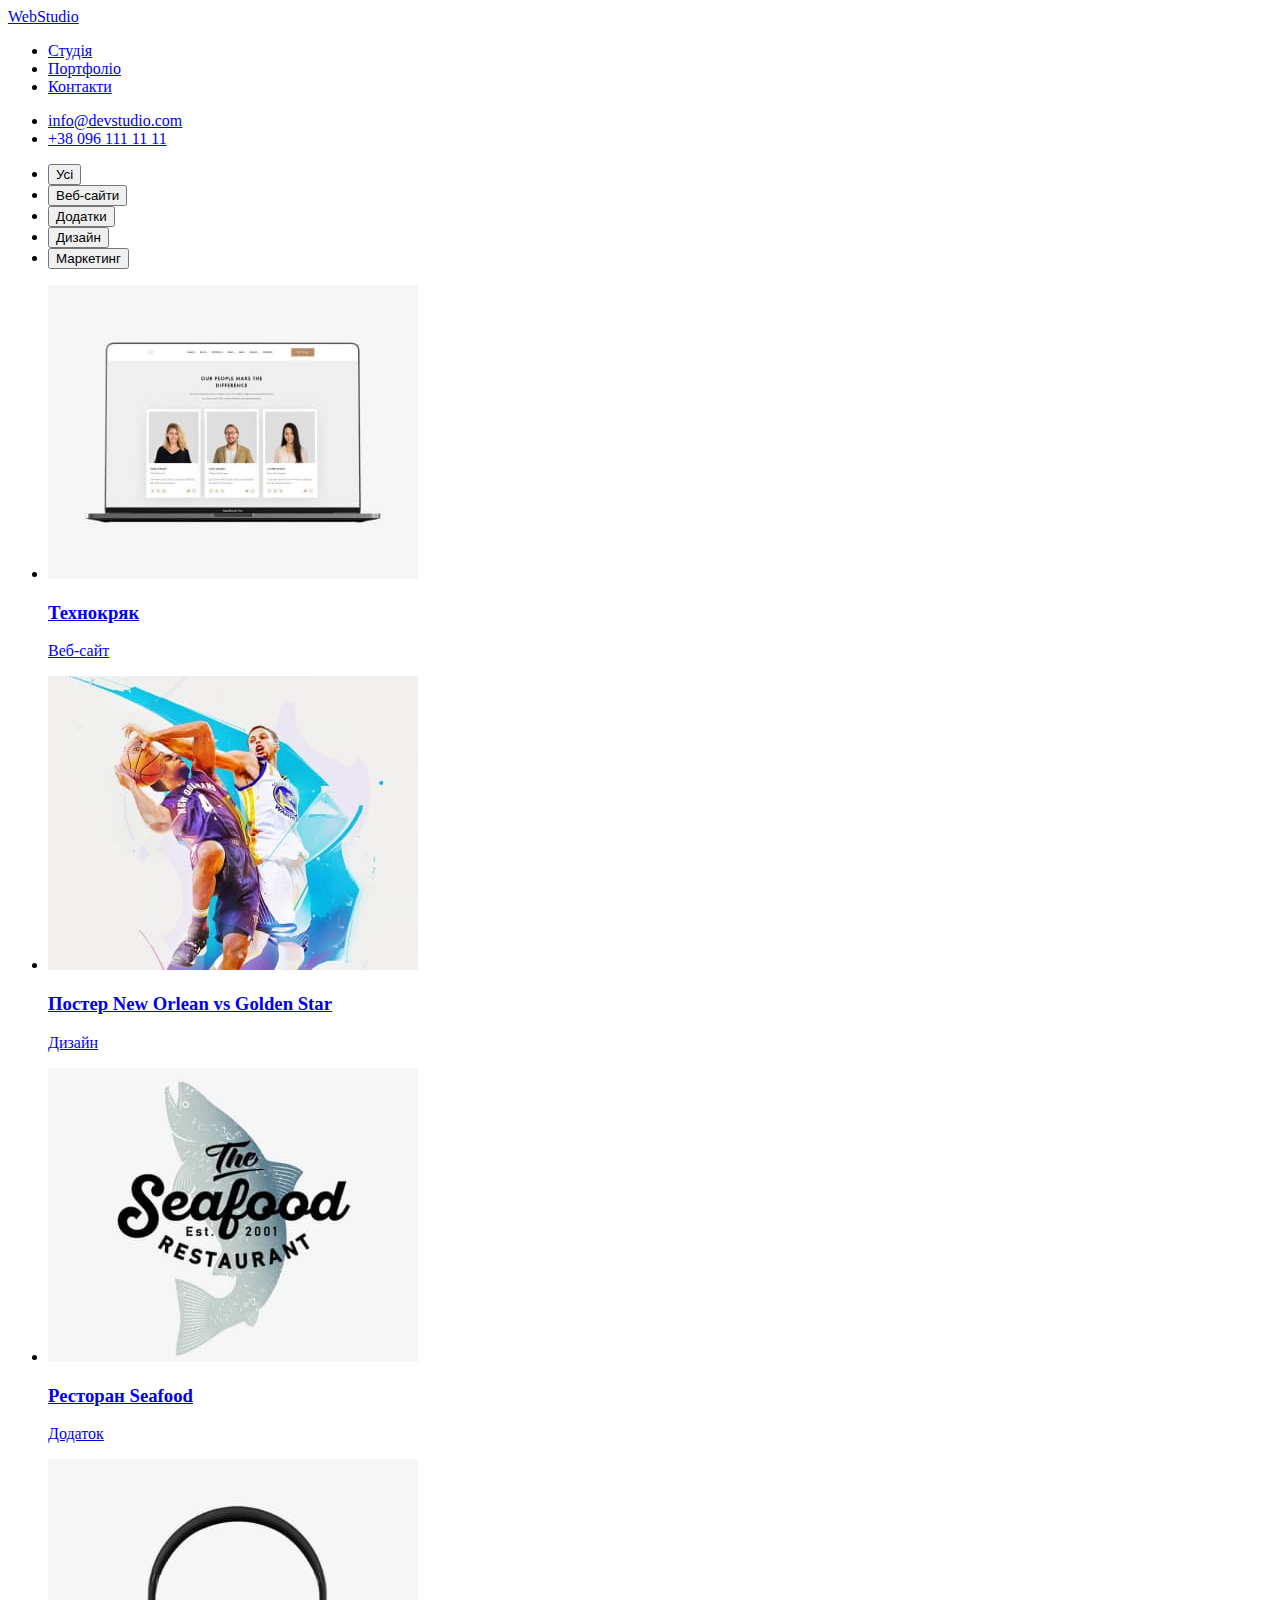
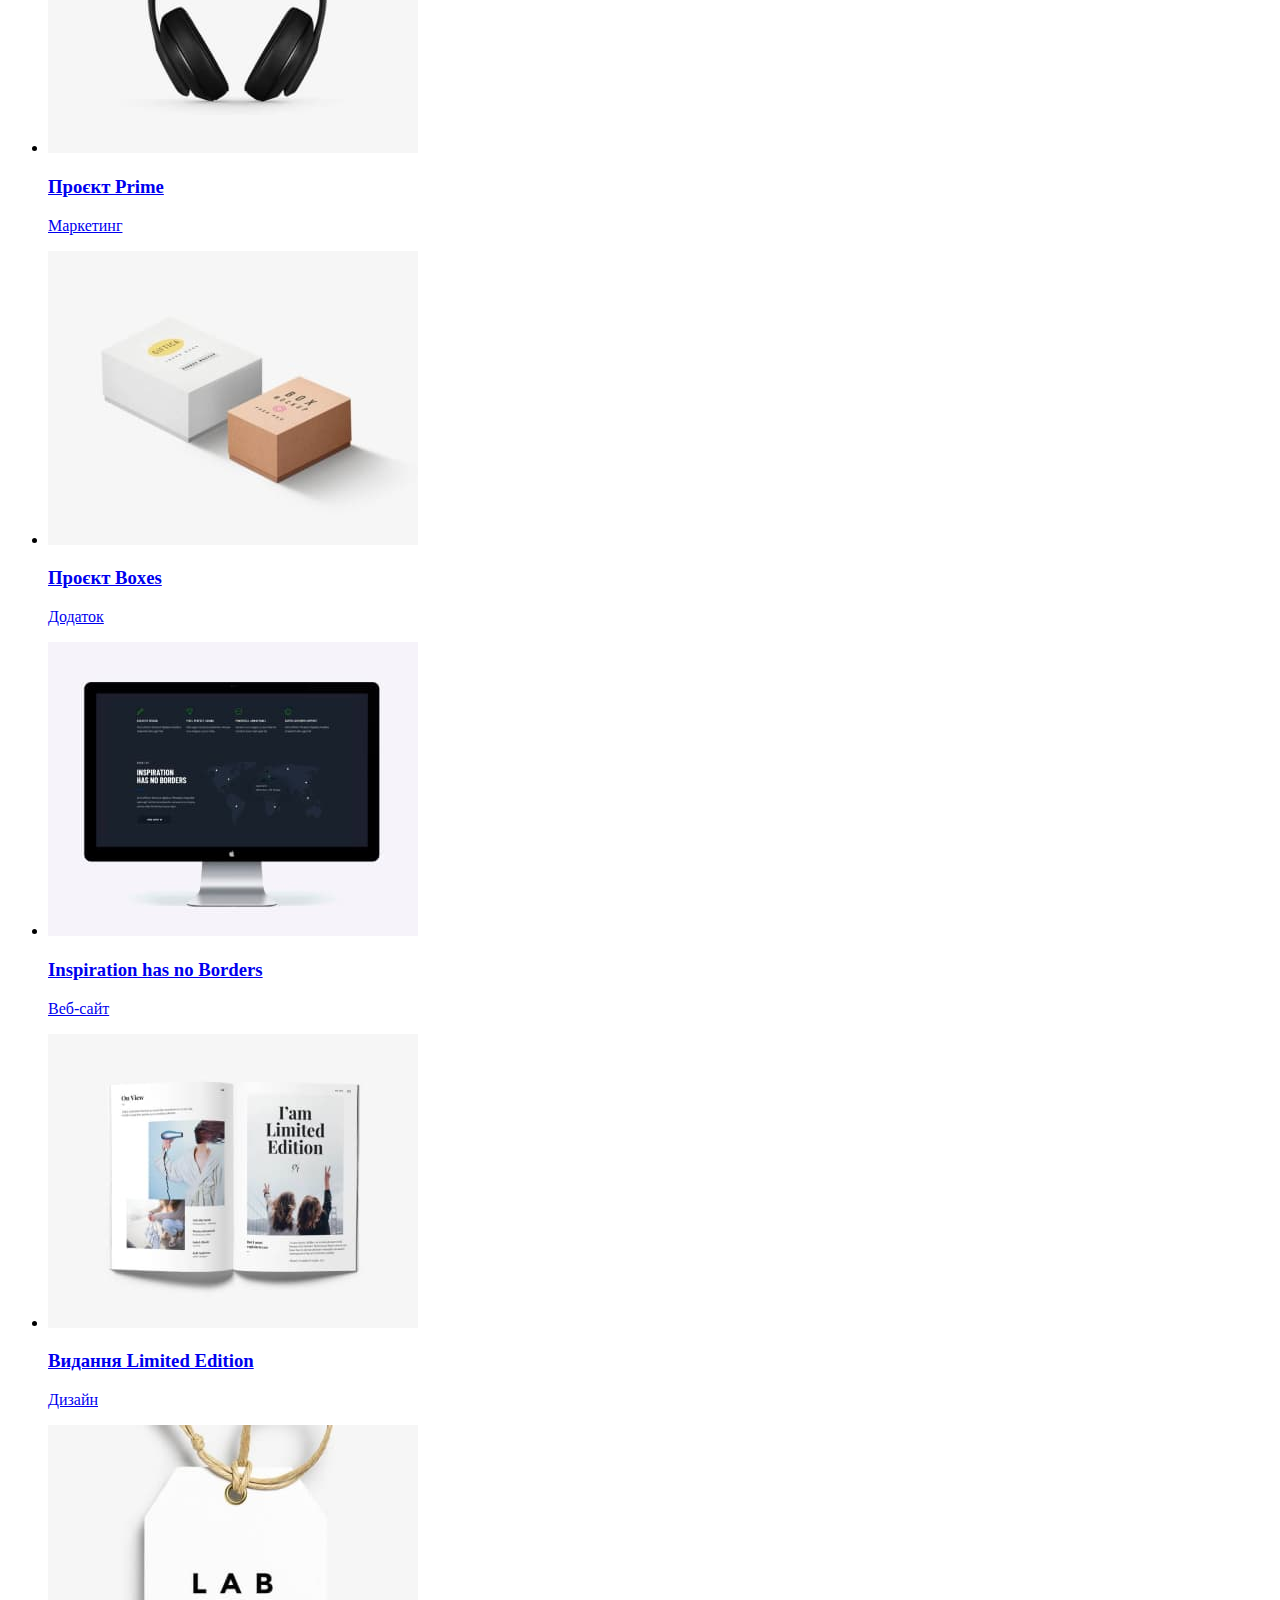
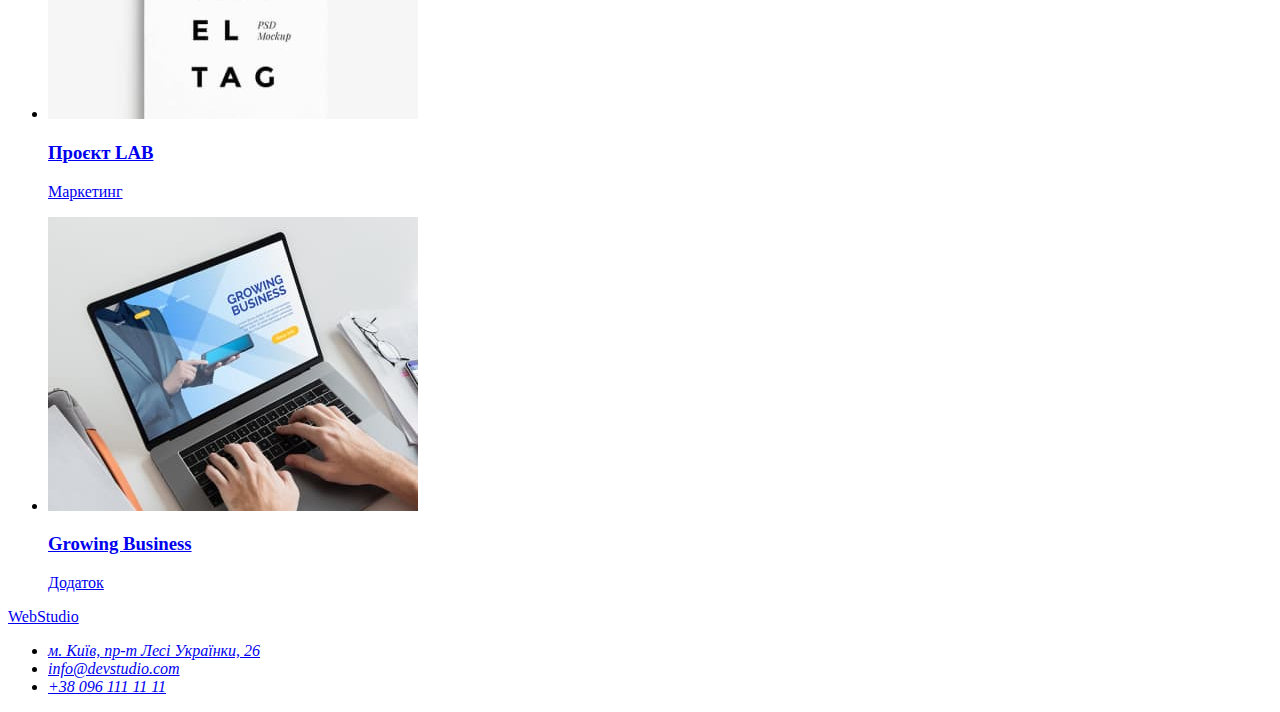
==== portfolio.html @ cb7245cb "створює портфолио" ====
<!DOCTYPE html>
<html lang="en">
  <head>
    <meta charset="UTF-8" />
    <meta http-equiv="X-UA-Compatible" content="IE=edge" />
    <meta name="viewport" content="width=device-width, initial-scale=1.0" />
    <title>Portfolio</title>
  </head>
  <body>
    <header>
      <a href="#" lang="en"> WebStudio </a>
      <nav>
        <ul>
          <li><a href="#">Студія</a></li>
          <li><a href="#">Портфоліо</a></li>
          <li><a href="#">Контакти</a></li>
        </ul>
      </nav>

      <ul>
        <li><a href="mailto:info@devstudio.com">info@devstudio.com</a></li>
        <li><a href="tel:+380961111111">+38 096 111 11 11</a></li>
      </ul>
    </header>
    <main>
      <h1 hidden>Портфоліо</h1>
      <section>
        <h2 hidden>Фільтри</h2>
        <ul>
          <li><button type="button">Усі</button></li>
          <li><button type="button">Веб-сайти</button></li>
          <li><button type="button">Додатки</button></li>
          <li><button type="button">Дизайн</button></li>
          <li><button type="button">Маркетинг</button></li>
        </ul>
      </section>
      <section>
        <h2 hidden>Проекти</h2>
        <ul>
          <li>
            <a href="#9">
              <img src="./images/img9.jpg" alt="Троє людей" width="370" height="294" />
              <h3>Технокряк</h3>
              <p>Веб-сайт</p>
            </a>
          </li>
          <li>
            <a href="#8">
              <img src="./images/img10.jpg" alt="Два баскетболісти з м'ячем" width="370" height="294" />
              <h3>Постер New Orlean vs Golden Star</h3>
              <p>Дизайн</p>
            </a>
          </li>
          <li>
            <a href="#7">
              <img src="./images/img11.jpg" alt="Логотип ресторану" width="370" height="294"/>
              <h3>Ресторан Seafood</h3>
              <p>Додаток</p>
            </a>
          </li>
          <li>
            <a href="#6">
              <img src="./images/img12.jpg" alt="Навушники" width="370" height="294"/>
              <h3>Проєкт Prime</h3>
              <p>Маркетинг</p>
            </a>
          </li>
          <li>
            <a href="#5">
              <img src="./images/img13.jpg" alt="Дві коробки" width="370" height="294"/>
              <h3>Проєкт Boxes</h3>
              <p>Додаток</p>
            </a>
          </li>
          <li>
            <a href="#4">
              <img src="./images/img14.jpg" alt="Монітор" width="370" height="294"/>
              <h3>Inspiration has no Borders</h3>
              <p>Веб-сайт</p>
            </a>
          </li>
          <li>
            <a href="#3">
              <img src="./images/img15.jpg" alt="Книга" width="370" height="294"/>
              <h3>Видання Limited Edition</h3>
              <p>Дизайн</p>
            </a>
          </li>
          <li>
            <a href="#2">
              <img src="./images/img16.jpg" alt="Етикетка" width="370" height="294"/>
              <h3>Проєкт LAB</h3>
              <p>Маркетинг</p>
            </a>
          </li>
          <li>
            <a href="#1">
              <img src="./images/img17.jpg" alt="Ноутбук" width="370" height="294"/>
              <h3>Growing Business</h3>
              <p>Додаток</p>
            </a>
          </li>
        </ul>
      </section>
    </main>

    <footer>
      <a href="./index.html" lang="en"> WebStudio </a>
      <address>
        <ul>
          <li>
            <a
              href="https://www.google.com.ua/maps/place/%D0%B1%D1%83%D0%BB%D1%8C%D0%B2%D0%B0%D1%80+%D0%9B%D0%B5%D1%81%D1%96+%D0%A3%D0%BA%D1%80%D0%B0%D1%97%D0%BD%D0%BA%D0%B8,+26,+%D0%9A%D0%B8%D1%97%D0%B2,+02000/@50.4265807,30.5361971,17z/data=!3m1!4b1!4m5!3m4!1s0x40d4cf0e033ecbe9:0x57a4dffefec77da0!8m2!3d50.4265807!4d30.5383858?hl=uk"
              target="_blank"
              rel="noreferrer noopener"
              >м. Київ, пр-т Лесі Українки, 26</a
            >
          </li>
          <li><a href="mailto:info@devstudio.com">info@devstudio.com</a></li>
          <li><a href="tel:+380961111111">+38 096 111 11 11</a></li>
        </ul>
      </address>
    </footer>
  </body>
</html>
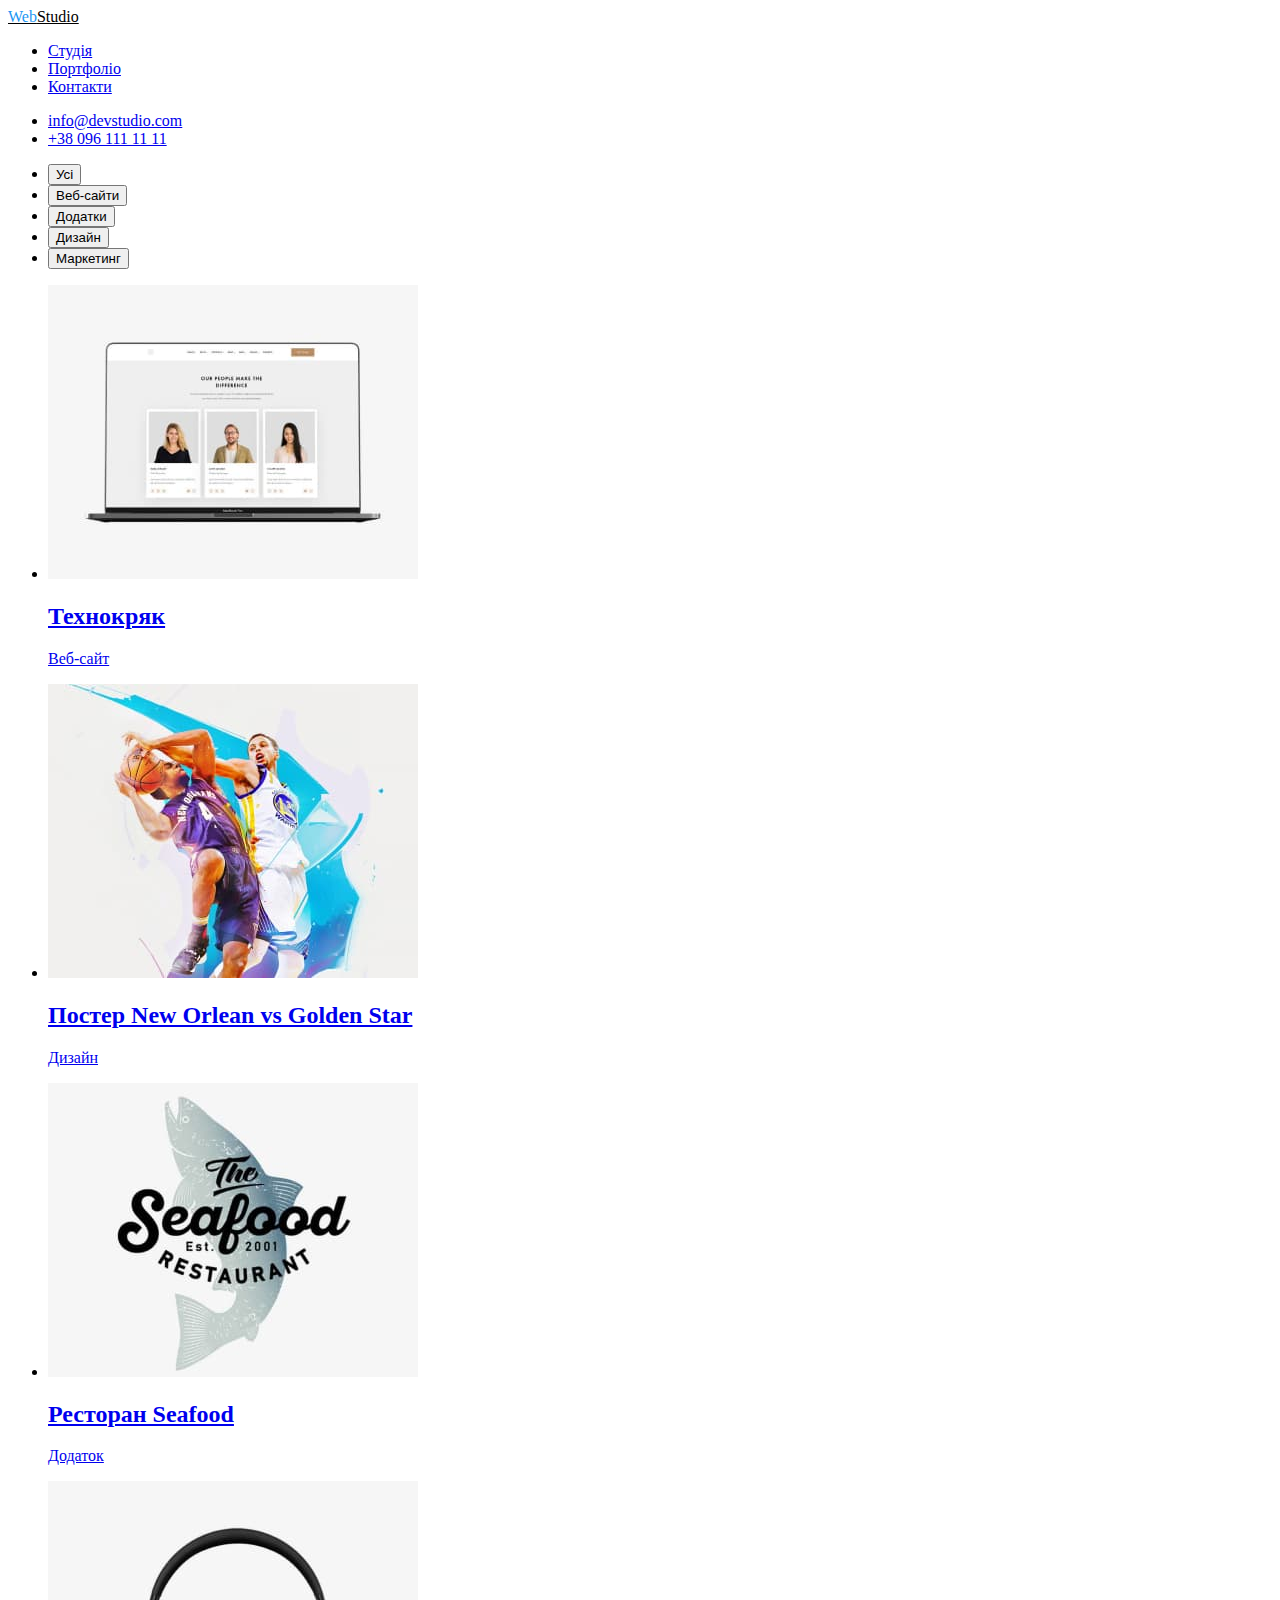
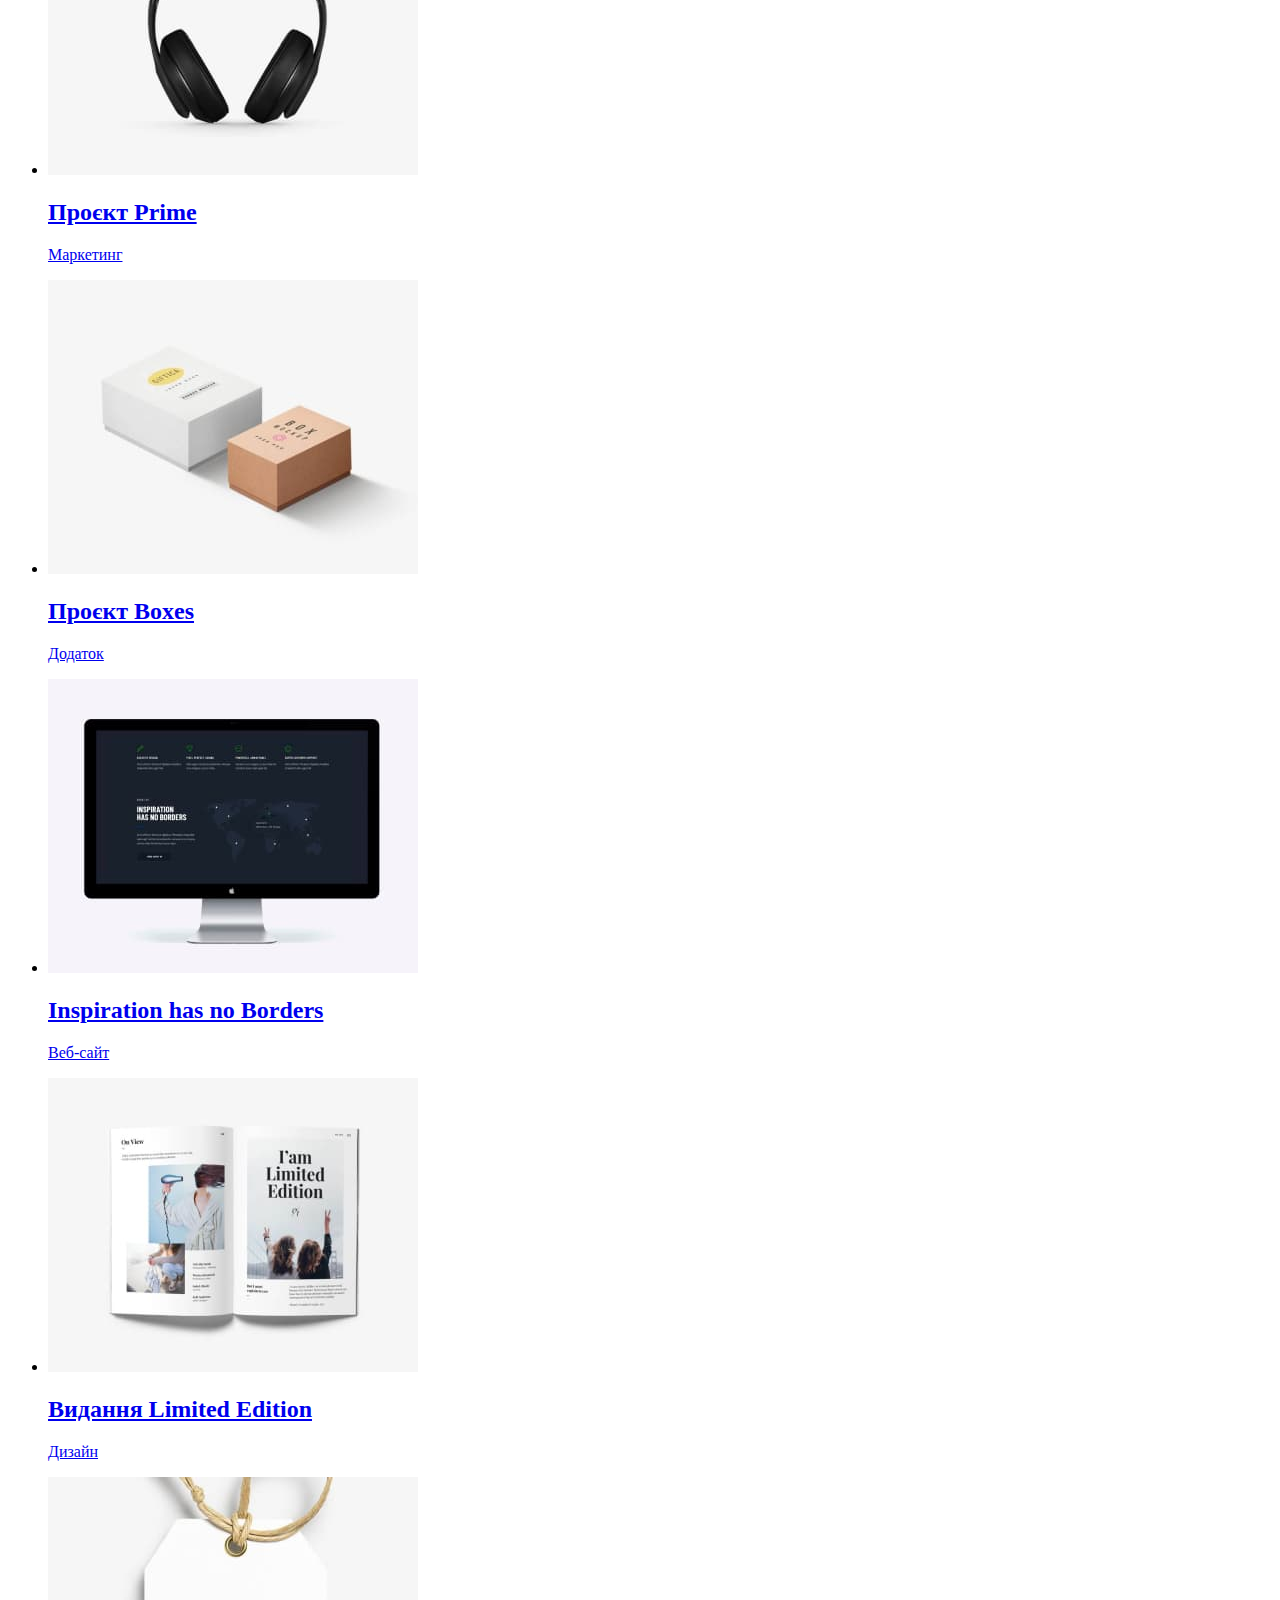
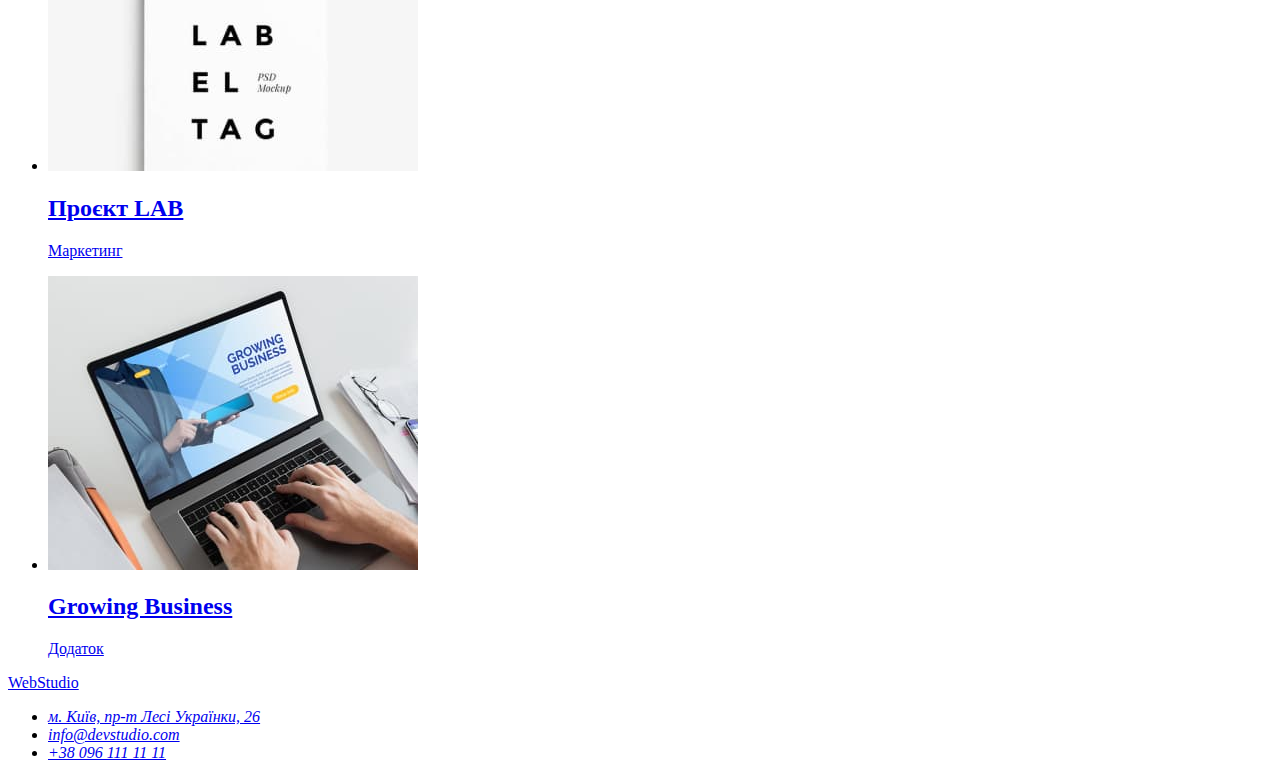
==== commit a0ef7dc9: "створює портфоліо та ссs" ====
--- a/portfolio.html
+++ b/portfolio.html
@@ -5,27 +5,26 @@
     <meta http-equiv="X-UA-Compatible" content="IE=edge" />
     <meta name="viewport" content="width=device-width, initial-scale=1.0" />
     <title>Portfolio</title>
+    <link rel="stylesheet" href="./css/styles.css">
   </head>
   <body>
     <header>
-      <a href="#" lang="en"> WebStudio </a>
+      <a class="logo" href="./index.html" lang="en"> <span class="logo-web">Web</span>Studio </a>
       <nav>
         <ul>
-          <li><a href="#">Студія</a></li>
+          <li><a href="./index.html">Студія</a></li>
           <li><a href="#">Портфоліо</a></li>
           <li><a href="#">Контакти</a></li>
-        </ul>
+        </ul> 
       </nav>
-
       <ul>
         <li><a href="mailto:info@devstudio.com">info@devstudio.com</a></li>
         <li><a href="tel:+380961111111">+38 096 111 11 11</a></li>
       </ul>
     </header>
     <main>
-      <h1 hidden>Портфоліо</h1>
       <section>
-        <h2 hidden>Фільтри</h2>
+        <h1 hidden>Портфоліо</h1>
         <ul>
           <li><button type="button">Усі</button></li>
           <li><button type="button">Веб-сайти</button></li>
@@ -39,64 +38,109 @@
         <ul>
           <li>
             <a href="#9">
-              <img src="./images/img9.jpg" alt="Троє людей" width="370" height="294" />
-              <h3>Технокряк</h3>
+              <img
+                src="./images/img9.jpg"
+                alt="Троє людей"
+                width="370"
+                height="294"
+              />
+              <h2>Технокряк</h2>
               <p>Веб-сайт</p>
             </a>
           </li>
           <li>
             <a href="#8">
-              <img src="./images/img10.jpg" alt="Два баскетболісти з м'ячем" width="370" height="294" />
-              <h3>Постер New Orlean vs Golden Star</h3>
+              <img
+                src="./images/img10.jpg"
+                alt="Два баскетболісти з м'ячем"
+                width="370"
+                height="294"
+              />
+              <h2>Постер New Orlean vs Golden Star</h2>
               <p>Дизайн</p>
             </a>
           </li>
           <li>
             <a href="#7">
-              <img src="./images/img11.jpg" alt="Логотип ресторану" width="370" height="294"/>
-              <h3>Ресторан Seafood</h3>
+              <img
+                src="./images/img11.jpg"
+                alt="Логотип ресторану"
+                width="370"
+                height="294"
+              />
+              <h2>Ресторан Seafood</h2>
               <p>Додаток</p>
             </a>
           </li>
           <li>
             <a href="#6">
-              <img src="./images/img12.jpg" alt="Навушники" width="370" height="294"/>
-              <h3>Проєкт Prime</h3>
+              <img
+                src="./images/img12.jpg"
+                alt="Навушники"
+                width="370"
+                height="294"
+              />
+              <h2>Проєкт Prime</h2>
               <p>Маркетинг</p>
             </a>
           </li>
           <li>
             <a href="#5">
-              <img src="./images/img13.jpg" alt="Дві коробки" width="370" height="294"/>
-              <h3>Проєкт Boxes</h3>
+              <img
+                src="./images/img13.jpg"
+                alt="Дві коробки"
+                width="370"
+                height="294"
+              />
+              <h2>Проєкт Boxes</h2>
               <p>Додаток</p>
             </a>
           </li>
           <li>
             <a href="#4">
-              <img src="./images/img14.jpg" alt="Монітор" width="370" height="294"/>
-              <h3>Inspiration has no Borders</h3>
+              <img
+                src="./images/img14.jpg"
+                alt="Монітор"
+                width="370"
+                height="294"
+              />
+              <h2>Inspiration has no Borders</h2>
               <p>Веб-сайт</p>
             </a>
           </li>
           <li>
             <a href="#3">
-              <img src="./images/img15.jpg" alt="Книга" width="370" height="294"/>
-              <h3>Видання Limited Edition</h3>
+              <img
+                src="./images/img15.jpg"
+                alt="Книга"
+                width="370"
+                height="294"
+              />
+              <h2>Видання Limited Edition</h2>
               <p>Дизайн</p>
             </a>
           </li>
           <li>
             <a href="#2">
-              <img src="./images/img16.jpg" alt="Етикетка" width="370" height="294"/>
-              <h3>Проєкт LAB</h3>
+              <img
+                src="./images/img16.jpg"
+                alt="Етикетка"
+                width="370"
+                height="294"
+              />
+              <h2>Проєкт LAB</h2>
               <p>Маркетинг</p>
             </a>
           </li>
           <li>
             <a href="#1">
-              <img src="./images/img17.jpg" alt="Ноутбук" width="370" height="294"/>
-              <h3>Growing Business</h3>
+              <img
+                src="./images/img17.jpg"
+                alt="Ноутбук"
+                width="370"
+                height="294"
+              />
+              <h2>Growing Business</h2>
               <p>Додаток</p>
             </a>
           </li>
--- a/css/styles.css
+++ b/css/styles.css
@@ -0,0 +1,45 @@
+:root{
+--primary-text-color: #757575;
+--title-text-color: #212121;
+--accent-color: #2196F3;
+--primary-white-color: #ffffff;
+
+}
+.logo {
+    color: #000000;
+}
+.logo-web {
+    color: var(--accent-color);
+}
+.body {
+color: var(--primary-text-color);
+font-family: roboto;
+}
+.hero {
+    background-color: #2F303A;
+    color: var(--primary-white-color);
+}
+
+.title {
+    color: var(--title-text-color);
+}
+
+.button {
+    background-color: var(--accent-color);
+    color: var(--primary-white-color);
+
+}
+
+
+
+
+
+
+
+
+
+
+
+
+
+
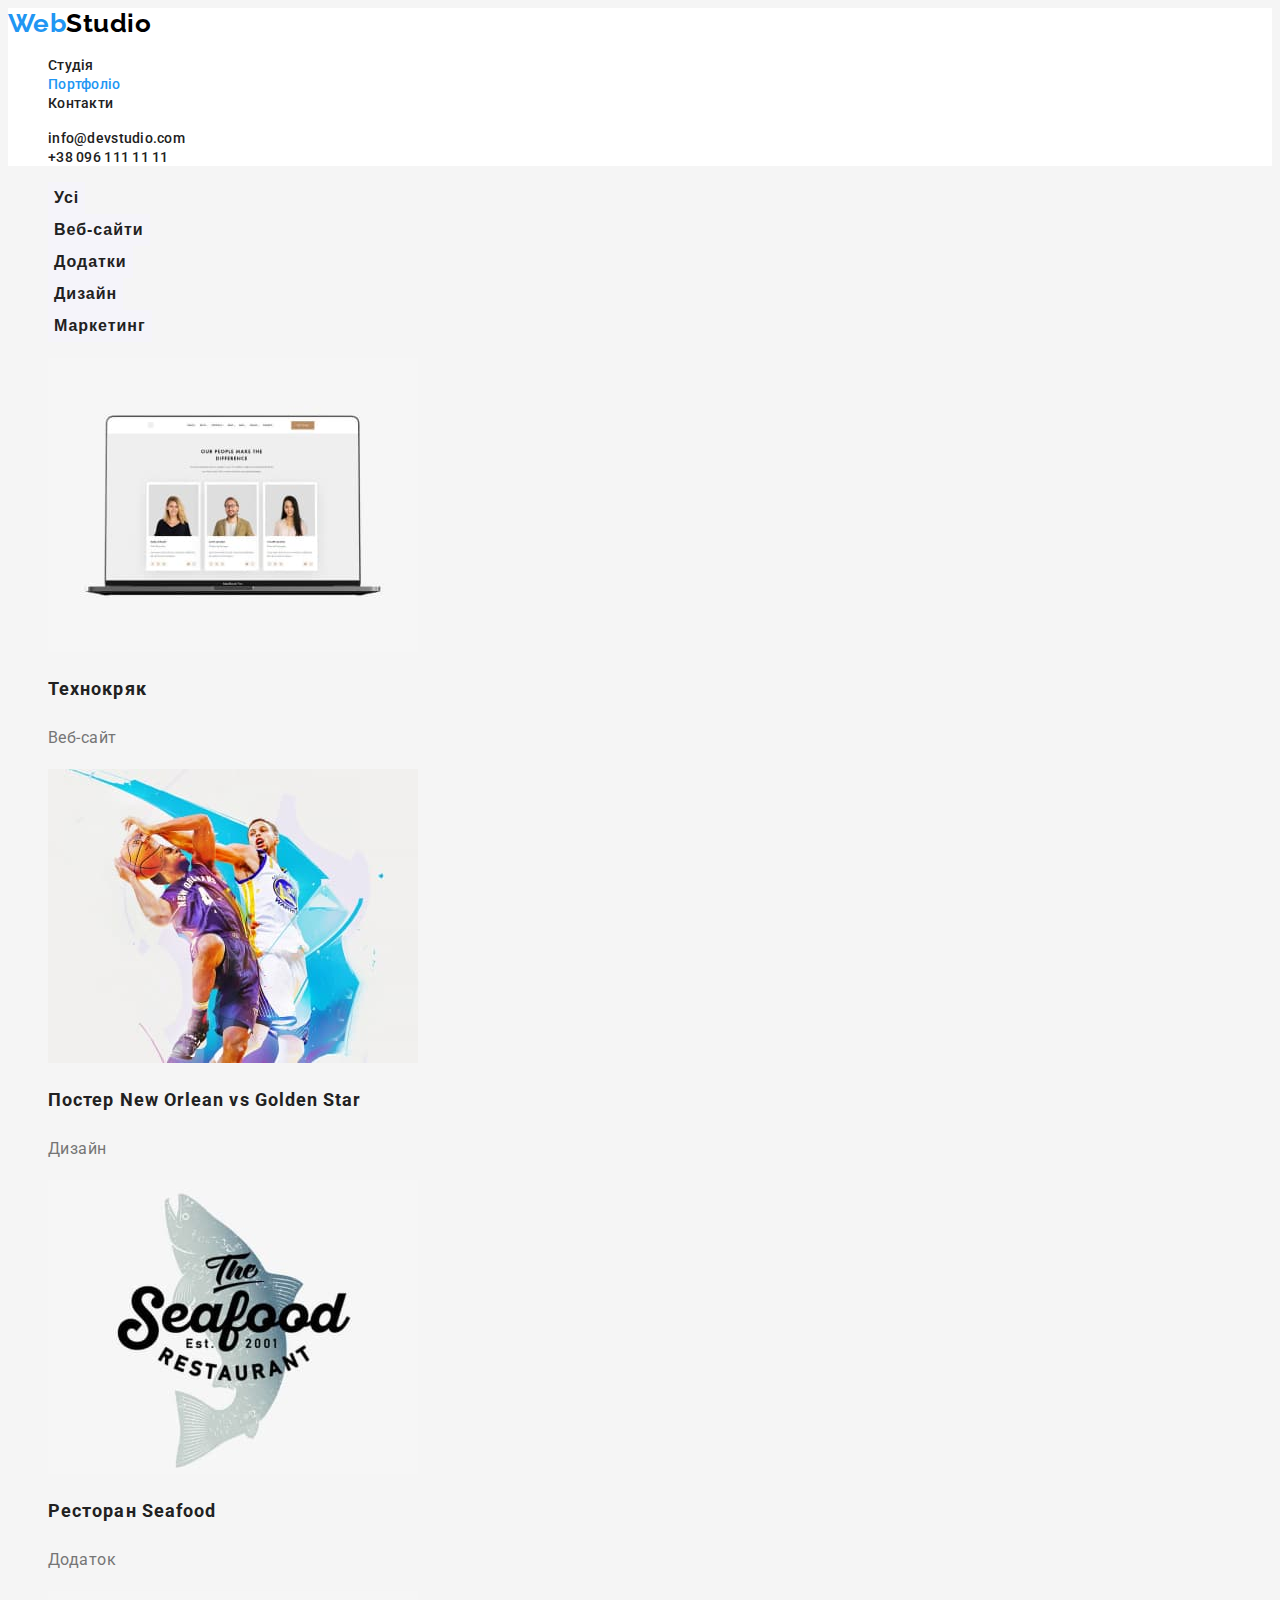
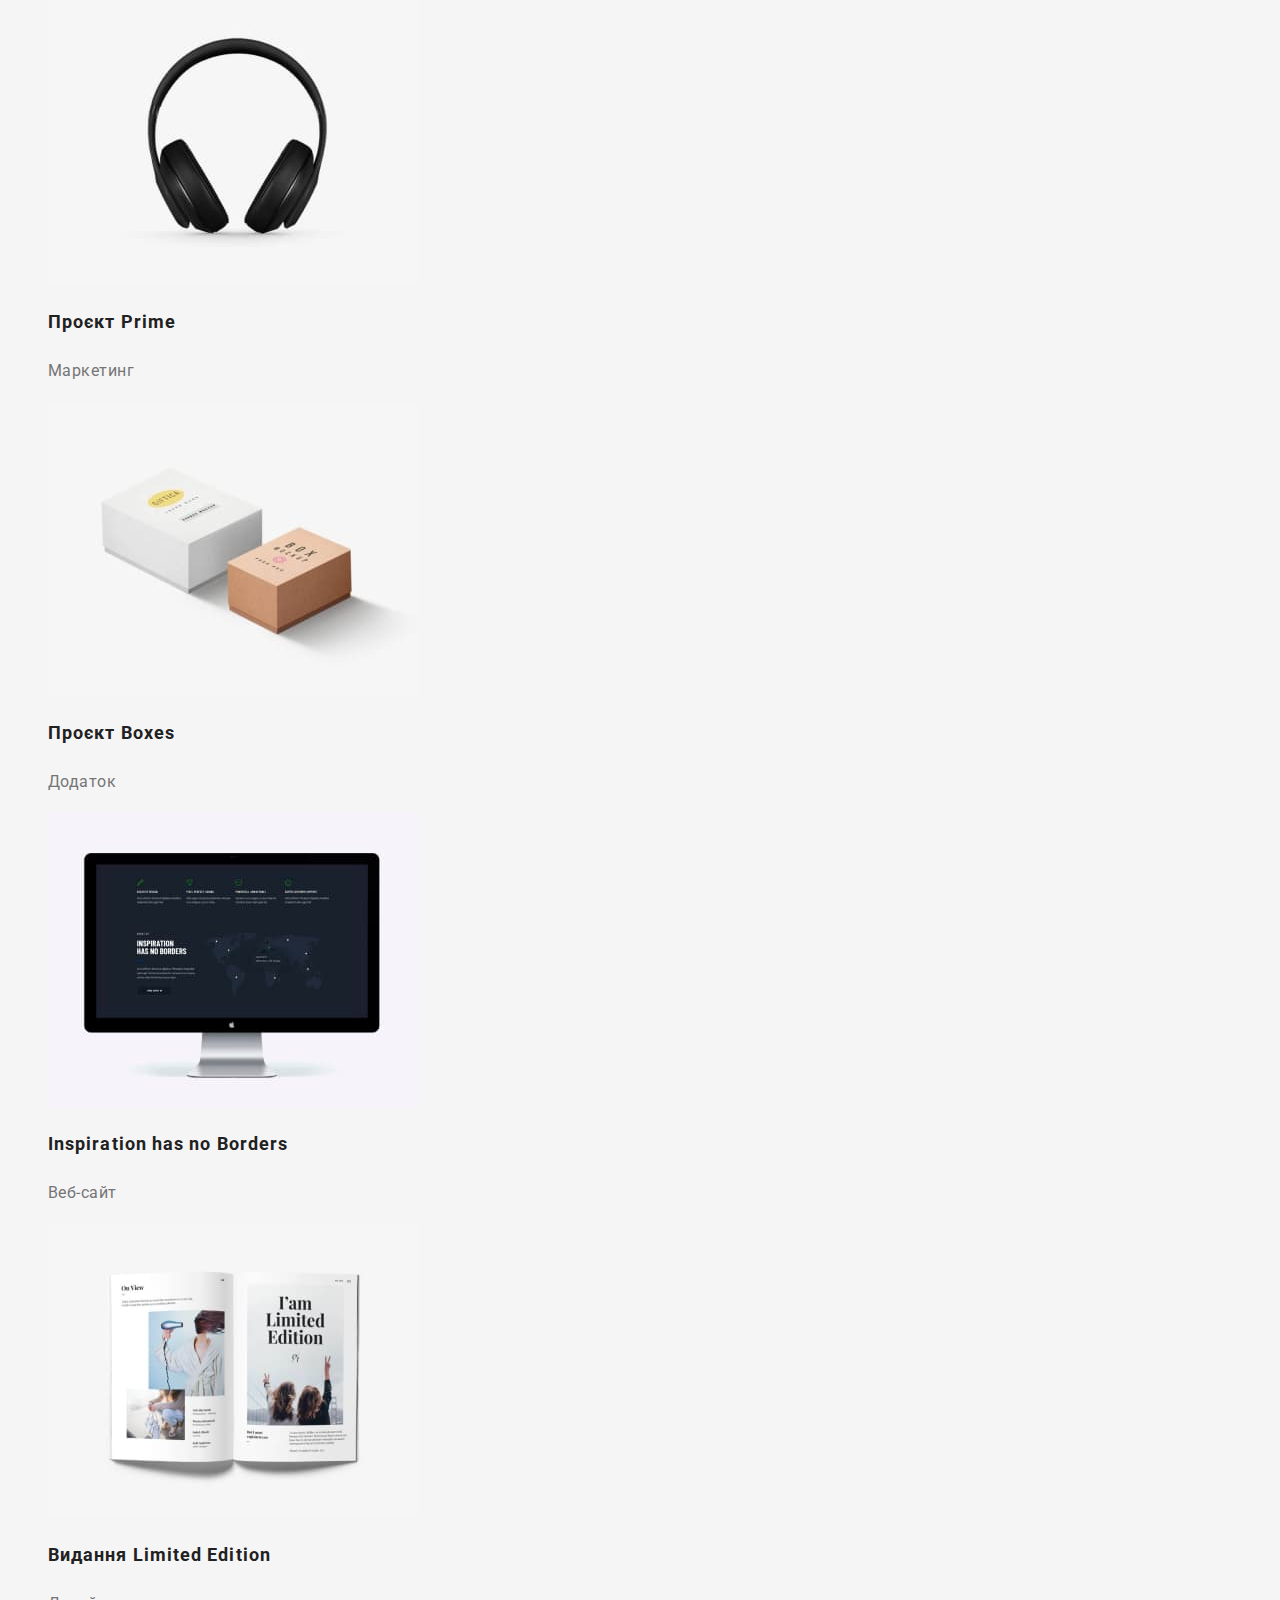
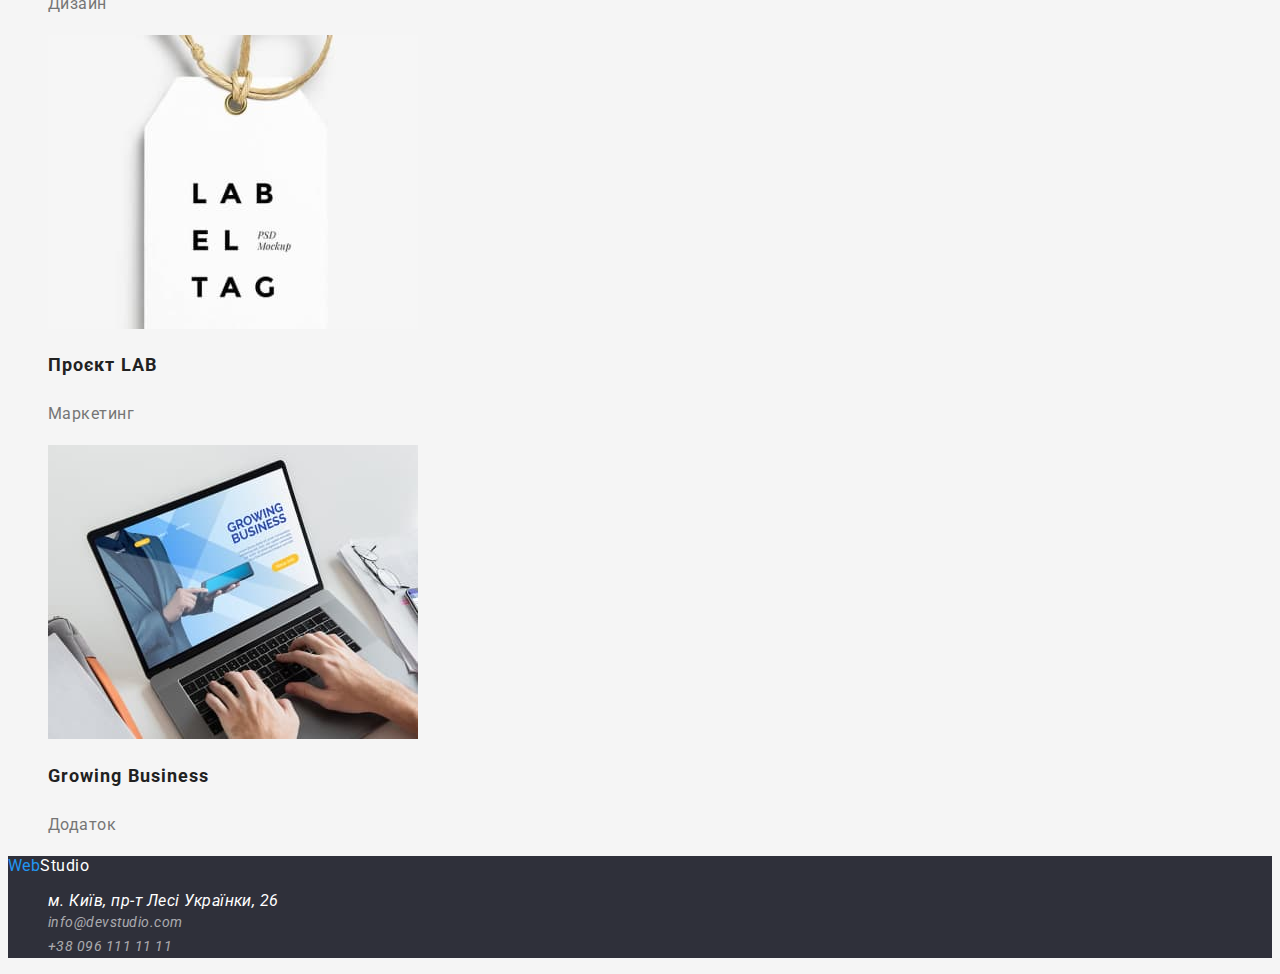
==== commit 77cb36b3: "додає стилі в портфоліо" ====
--- a/portfolio.html
+++ b/portfolio.html
@@ -1,167 +1,181 @@
 <!DOCTYPE html>
-<html lang="en">
+<html lang="uk">
   <head>
     <meta charset="UTF-8" />
     <meta http-equiv="X-UA-Compatible" content="IE=edge" />
     <meta name="viewport" content="width=device-width, initial-scale=1.0" />
     <title>Portfolio</title>
-    <link rel="stylesheet" href="./css/styles.css">
+    <link rel="stylesheet" href="./css/styles.css" />
+    <link
+      rel="stylesheet"
+      href="https://fonts.googleapis.com/css2?family=Raleway:wght@700&family=Roboto:wght@400;500;700;900&display=swap"
+    />
   </head>
   <body>
-    <header>
+    <header class="header">
       <a class="logo" href="./index.html" lang="en"> <span class="logo-web">Web</span>Studio </a>
       <nav>
-        <ul>
-          <li><a href="./index.html">Студія</a></li>
-          <li><a href="#">Портфоліо</a></li>
-          <li><a href="#">Контакти</a></li>
-        </ul> 
+        <ul class="header-links">
+          <li><a class="link" href="./index.html">Студія</a></li>
+          <li><a class="link current" href="#">Портфоліо</a></li>
+          <li><a class="link" href="#">Контакти</a></li>
+        </ul>
       </nav>
       <ul>
-        <li><a href="mailto:info@devstudio.com">info@devstudio.com</a></li>
-        <li><a href="tel:+380961111111">+38 096 111 11 11</a></li>
+        <li><a class="link" href="mailto:info@devstudio.com">info@devstudio.com</a></li>
+        <li><a class="link" href="tel:+380961111111">+38 096 111 11 11</a></li>
       </ul>
     </header>
     <main>
       <section>
         <h1 hidden>Портфоліо</h1>
         <ul>
-          <li><button type="button">Усі</button></li>
-          <li><button type="button">Веб-сайти</button></li>
-          <li><button type="button">Додатки</button></li>
-          <li><button type="button">Дизайн</button></li>
-          <li><button type="button">Маркетинг</button></li>
+          <li><button class="button" type="button">Усі</button></li>
+          <li><button class="button" type="button">Веб-сайти</button></li>
+          <li><button class="button" type="button">Додатки</button></li>
+          <li><button class="button" type="button">Дизайн</button></li>
+          <li><button class="button" type="button">Маркетинг</button></li>
         </ul>
       </section>
-      <section>
-        <h2 hidden>Проекти</h2>
+      <section class="projects">
         <ul>
           <li>
-            <a href="#9">
+            <a class="projects-list" href="#9">
               <img
                 src="./images/img9.jpg"
                 alt="Троє людей"
                 width="370"
                 height="294"
               />
-              <h2>Технокряк</h2>
-              <p>Веб-сайт</p>
+              <h2 class="projects-title">Технокряк</h2>
+              <p class="projects-view">Веб-сайт</p>
             </a>
           </li>
           <li>
-            <a href="#8">
+            <a class="projects-list" href="#8">
               <img
                 src="./images/img10.jpg"
                 alt="Два баскетболісти з м'ячем"
                 width="370"
                 height="294"
               />
-              <h2>Постер New Orlean vs Golden Star</h2>
-              <p>Дизайн</p>
+              <h2 class="projects-title">Постер New Orlean vs Golden Star</h2>
+              <p class="projects-view">Дизайн</p>
             </a>
           </li>
           <li>
-            <a href="#7">
+            <a class="projects-list" href="#7">
               <img
                 src="./images/img11.jpg"
                 alt="Логотип ресторану"
                 width="370"
                 height="294"
               />
-              <h2>Ресторан Seafood</h2>
-              <p>Додаток</p>
+              <h2 class="projects-title">Ресторан Seafood</h2>
+              <p class="projects-view">Додаток</p>
             </a>
           </li>
           <li>
-            <a href="#6">
+            <a class="projects-list" href="#6">
               <img
                 src="./images/img12.jpg"
                 alt="Навушники"
                 width="370"
                 height="294"
               />
-              <h2>Проєкт Prime</h2>
-              <p>Маркетинг</p>
+              <h2 class="projects-title">Проєкт Prime</h2>
+              <p class="projects-view">Маркетинг</p>
             </a>
           </li>
           <li>
-            <a href="#5">
+            <a class="projects-list" href="#5">
               <img
                 src="./images/img13.jpg"
                 alt="Дві коробки"
                 width="370"
                 height="294"
               />
-              <h2>Проєкт Boxes</h2>
-              <p>Додаток</p>
+              <h2 class="projects-title">Проєкт Boxes</h2>
+              <p class="projects-view">Додаток</p>
             </a>
           </li>
           <li>
-            <a href="#4">
+            <a class="projects-list" href="#4">
               <img
                 src="./images/img14.jpg"
                 alt="Монітор"
                 width="370"
                 height="294"
               />
-              <h2>Inspiration has no Borders</h2>
-              <p>Веб-сайт</p>
+              <h2 class="projects-title">Inspiration has no Borders</h2>
+              <p class="projects-view">Веб-сайт</p>
             </a>
           </li>
           <li>
-            <a href="#3">
+            <a class="projects-list" href="#3">
               <img
                 src="./images/img15.jpg"
                 alt="Книга"
                 width="370"
                 height="294"
               />
-              <h2>Видання Limited Edition</h2>
-              <p>Дизайн</p>
+              <h2 class="projects-title">Видання Limited Edition</h2>
+              <p class="projects-view">Дизайн</p>
             </a>
           </li>
           <li>
-            <a href="#2">
+            <a class="projects-list" href="#2">
               <img
                 src="./images/img16.jpg"
                 alt="Етикетка"
                 width="370"
                 height="294"
               />
-              <h2>Проєкт LAB</h2>
-              <p>Маркетинг</p>
+              <h2 class="projects-title">Проєкт LAB</h2>
+              <p class="projects-view">Маркетинг</p>
             </a>
           </li>
           <li>
-            <a href="#1">
+            <a class="projects-list" href="#1">
               <img
                 src="./images/img17.jpg"
                 alt="Ноутбук"
                 width="370"
                 height="294"
               />
-              <h2>Growing Business</h2>
-              <p>Додаток</p>
+              <h2 class="projects-title">Growing Business</h2>
+              <p class="projects-view">Додаток</p>
             </a>
           </li>
         </ul>
       </section>
     </main>
-
-    <footer>
-      <a href="./index.html" lang="en"> WebStudio </a>
+    <!--Footer-->
+    <footer class="footer">
+      <a class="logo-footer" href="./index.html" lang="en">
+        <span class="logo-web">Web</span>Studio
+      </a>
       <address>
         <ul>
           <li>
             <a
+              class="footer-map"
               href="https://www.google.com.ua/maps/place/%D0%B1%D1%83%D0%BB%D1%8C%D0%B2%D0%B0%D1%80+%D0%9B%D0%B5%D1%81%D1%96+%D0%A3%D0%BA%D1%80%D0%B0%D1%97%D0%BD%D0%BA%D0%B8,+26,+%D0%9A%D0%B8%D1%97%D0%B2,+02000/@50.4265807,30.5361971,17z/data=!3m1!4b1!4m5!3m4!1s0x40d4cf0e033ecbe9:0x57a4dffefec77da0!8m2!3d50.4265807!4d30.5383858?hl=uk"
               target="_blank"
               rel="noreferrer noopener"
               >м. Київ, пр-т Лесі Українки, 26</a
             >
           </li>
-          <li><a href="mailto:info@devstudio.com">info@devstudio.com</a></li>
-          <li><a href="tel:+380961111111">+38 096 111 11 11</a></li>
+          <li>
+            <a class="footer-link" href="mailto:info@devstudio.com"
+              >info@devstudio.com</a
+            >
+          </li>
+          <li>
+            <a class="footer-link" href="tel:+380961111111"
+              >+38 096 111 11 11</a
+            >
+          </li>
         </ul>
       </address>
     </footer>
--- a/css/styles.css
+++ b/css/styles.css
@@ -1,45 +1,146 @@
-:root{
---primary-text-color: #757575;
---title-text-color: #212121;
---accent-color: #2196F3;
---primary-white-color: #ffffff;
-
+:root {
+  --primary-text-color: #757575;
+  --title-text-color: #212121;
+  --accent-color: #2196f3;
+  --primary-white-color: #ffffff;
+  --button-color: #f5f4fa;
+}
+body {
+  background-color: #f5f5f5;
+  color: var(--primary-text-color);
+  font-family: Roboto, sans-serif;
+  letter-spacing: 0.03em;
+}
+a {
+  text-decoration: none;
+}
+ul {
+  list-style: none;
+}
+.header {
+  background-color: #ffffff;
+}
+.title {
+  color: var(--title-text-color);
+  font-weight: 700;
+  font-size: 36px;
+  line-height: 1.1667;
 }
 .logo {
-    color: #000000;
+  color: #000000;
+  font-family: Raleway, sans-serif;
+  font-weight: 700;
+  font-size: 26px;
+  line-height: 1.1923;
+}
+.logo:hover,
+.logo:focus {
+  color: var(--accent-color);
 }
 .logo-web {
-    color: var(--accent-color);
+  color: var(--accent-color);
 }
-.body {
-color: var(--primary-text-color);
-font-family: roboto;
+.link {
+  color: var(--title-text-color);
+  font-weight: 500;
+  font-size: 14px;
+  line-height: 1.1428;
+  letter-spacing: 0.02em;
+}
+.link:hover,
+.link:focus {
+  color: var(--accent-color);
+}
+.header-links .link.current {
+  color: var(--accent-color);
 }
 .hero {
-    background-color: #2F303A;
-    color: var(--primary-white-color);
+  background-color: #2f303a;
+  color: var(--primary-white-color);
+  font-weight: 900;
+  font-size: 44px;
+  line-height: 1.3636;
+  letter-spacing: 0.06em;
+  text-align: center;
+}
+.button {
+  background-color: var(--button-color);
+  color: var(--title-text-color);
+  letter-spacing: 0.06em;
+  font-weight: 700;
+  font-size: 16px;
+  line-height: 1.875;
+  cursor: pointer;
+  border: none;
+}
+.button:hover,
+.button:focus {
+  color: var(--primary-white-color);
+  background-color: var(--accent-color);
+}
+.features-title {
+  color: var(--title-text-color);
+  font-weight: 700;
+  font-size: 14px;
+  line-height: 1.1428;
+}
+.features-text {
+  font-weight: 400;
+  font-size: 14px;
+  line-height: 1.7142;
+}
+.team {
+  background-color: #f5f4fa;
+}
+.team-title {
+  color: var(--title-text-color);
+  font-weight: 500;
+  font-size: 16px;
+  line-height: 1.1875;
+}
+.team-position {
+  font-weight: 400;
+  font-size: 16px;
+  line-height: 1.1875;
+}
+.projects-title {
+  color: var(--title-text-color);
+  font-weight: 700;
+  font-size: 18px;
+  line-height: 2;
+  letter-spacing: 0.06em;
+}
+.projects-view {
+  color: var(--primary-text-color);
+  font-weight: 400;
+  font-size: 16px;
+  line-height: 1.875;
+}
+.footer {
+  background-color: #2f303a;
+}
+.logo-footer {
+  color: var(--primary-white-color);
+}
+.logo-footer:hover,
+.logo-footer:focus {
+  color: var(--accent-color);
+}
+.footer-map {
+  color: var(--primary-white-color);
+}
+.footer-map:hover,
+.footer-map:focus {
+  color: var(--accent-color);
+}
+.footer-link {
+  color: rgba(255, 255, 255, 0.6);
+  font-weight: 400;
+  font-size: 14px;
+  line-height: 1.7143;
 }
 
-.title {
-    color: var(--title-text-color);
+.footer-link:hover,
+.footer-link:focus {
+  color: var(--accent-color);
 }
-
-.button {
-    background-color: var(--accent-color);
-    color: var(--primary-white-color);
-
-}
-
-
-
-
-
-
-
-
-
-
-
-
-
-
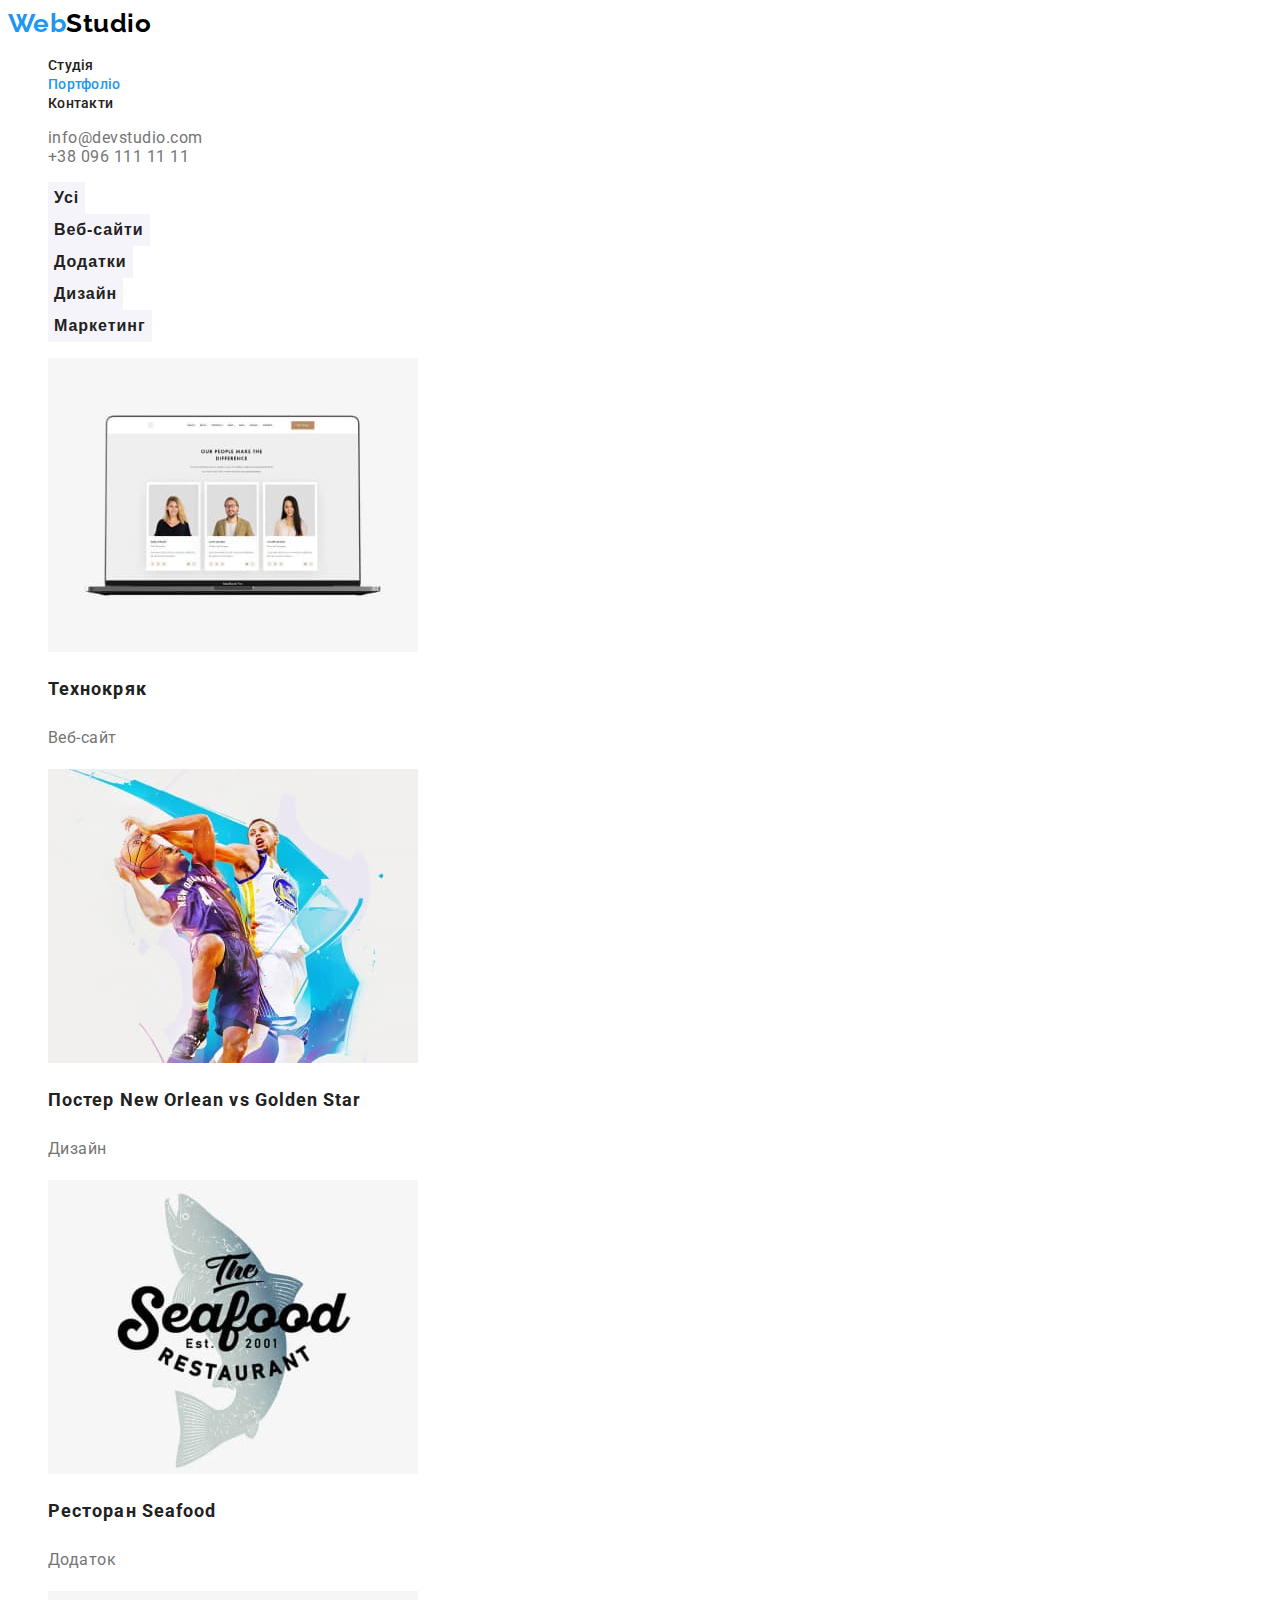
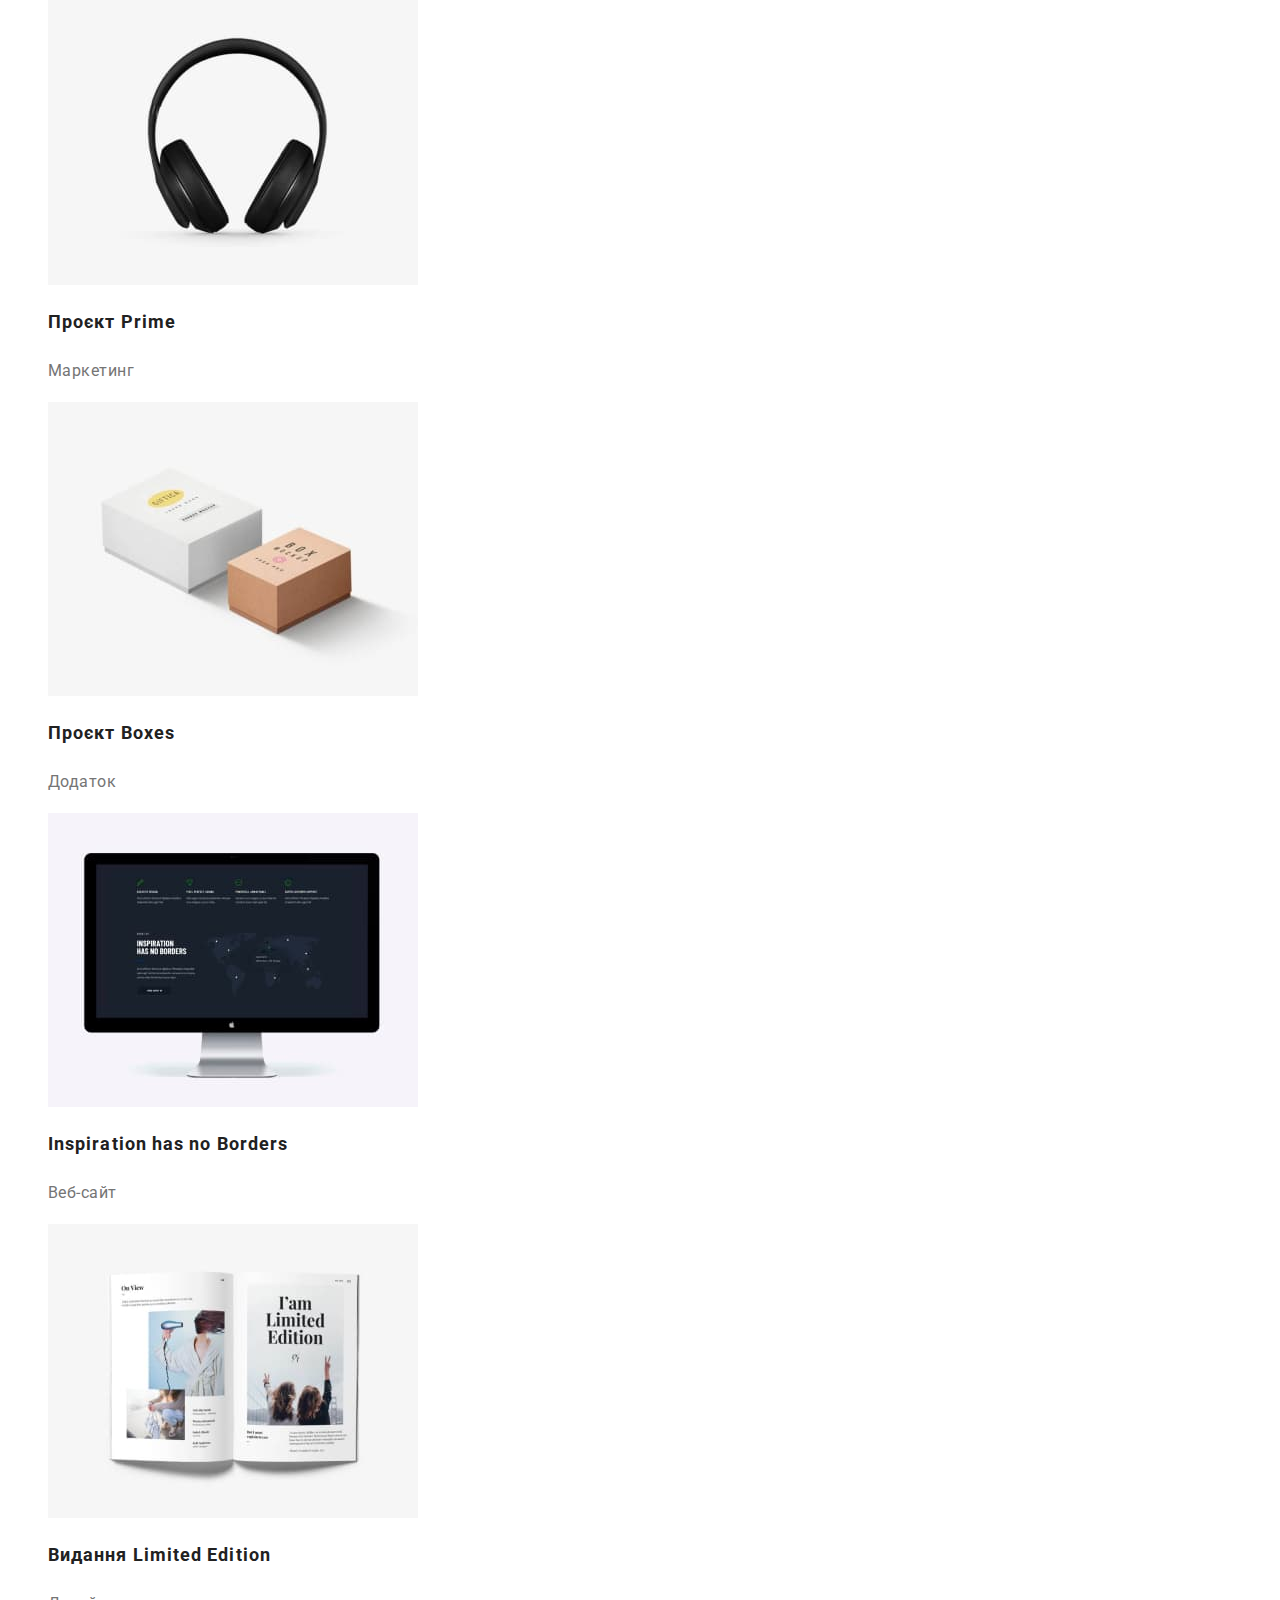
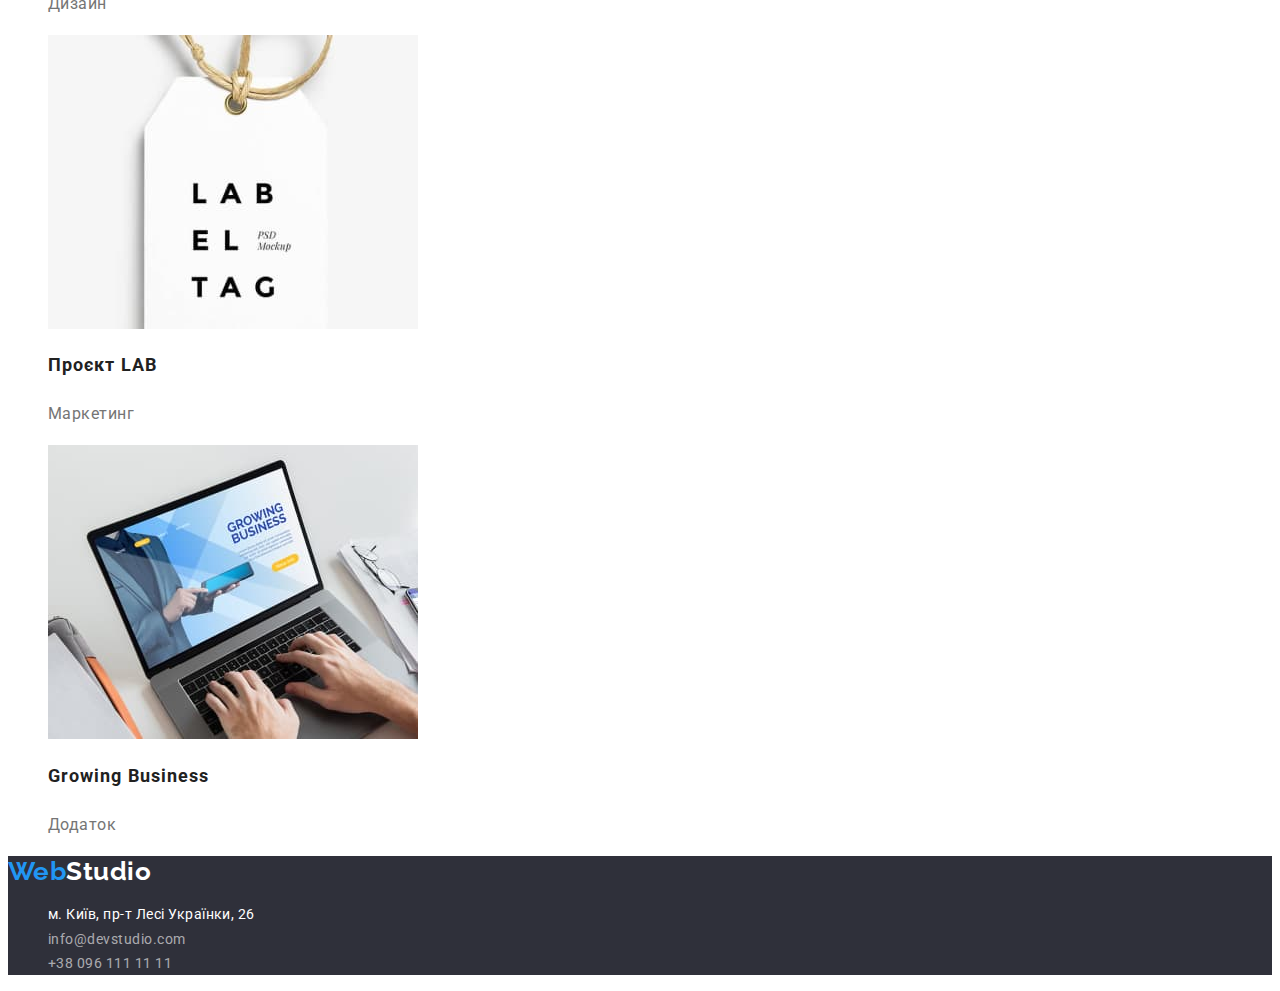
==== commit accba73f: "виправляє помилки" ====
--- a/portfolio.html
+++ b/portfolio.html
@@ -13,7 +13,9 @@
   </head>
   <body>
     <header class="header">
-      <a class="logo" href="./index.html" lang="en"> <span class="logo-web">Web</span>Studio </a>
+      <a class="logo" href="./index.html" lang="en">
+        <span class="logo-web">Web</span>Studio
+      </a>
       <nav>
         <ul class="header-links">
           <li><a class="link" href="./index.html">Студія</a></li>
@@ -22,12 +24,18 @@
         </ul>
       </nav>
       <ul>
-        <li><a class="link" href="mailto:info@devstudio.com">info@devstudio.com</a></li>
-        <li><a class="link" href="tel:+380961111111">+38 096 111 11 11</a></li>
+        <li>
+          <a class="header-link" href="mailto:info@devstudio.com"
+            >info@devstudio.com</a
+          >
+        </li>
+        <li>
+          <a class="header-link" href="tel:+380961111111">+38 096 111 11 11</a>
+        </li>
       </ul>
     </header>
     <main>
-      <section>
+      <section class="projects">
         <h1 hidden>Портфоліо</h1>
         <ul>
           <li><button class="button" type="button">Усі</button></li>
@@ -36,8 +44,6 @@
           <li><button class="button" type="button">Дизайн</button></li>
           <li><button class="button" type="button">Маркетинг</button></li>
         </ul>
-      </section>
-      <section class="projects">
         <ul>
           <li>
             <a class="projects-list" href="#9">
--- a/css/styles.css
+++ b/css/styles.css
@@ -6,7 +6,6 @@
   --button-color: #f5f4fa;
 }
 body {
-  background-color: #f5f5f5;
   color: var(--primary-text-color);
   font-family: Roboto, sans-serif;
   letter-spacing: 0.03em;
@@ -33,7 +32,6 @@
   font-size: 26px;
   line-height: 1.1923;
 }
-.logo:hover,
 .logo:focus {
   color: var(--accent-color);
 }
@@ -54,14 +52,32 @@
 .header-links .link.current {
   color: var(--accent-color);
 }
+.header-link {
+  color: var(--primary-text-color);
+}
+.header-link:hover,
+.header-link:focus {
+  color: var(--accent-color);
+}
 .hero {
   background-color: #2f303a;
+  text-align: center;
+}
+.hero-title {
   color: var(--primary-white-color);
   font-weight: 900;
   font-size: 44px;
   line-height: 1.3636;
   letter-spacing: 0.06em;
-  text-align: center;
+}
+.button-order {
+  background-color: var(--accent-color);
+  color: var(--primary-white-color);
+  cursor: pointer;
+  border: none;
+}
+.button-order:hover,
+.button-order:focus {
 }
 .button {
   background-color: var(--button-color);
@@ -121,13 +137,20 @@
 }
 .logo-footer {
   color: var(--primary-white-color);
+  font-family: Raleway, sans-serif;
+  font-weight: 700;
+  font-size: 26px;
+  line-height: 1.1923;
 }
-.logo-footer:hover,
 .logo-footer:focus {
   color: var(--accent-color);
 }
 .footer-map {
   color: var(--primary-white-color);
+  font-style: normal;
+  font-weight: 400;
+  font-size: 14px;
+  line-height: 1.7142;
 }
 .footer-map:hover,
 .footer-map:focus {
@@ -138,9 +161,9 @@
   font-weight: 400;
   font-size: 14px;
   line-height: 1.7143;
+  font-style: normal;
 }
-
-.footer-link:hover,
-.footer-link:focus {
+.footer-link:focus,
+.footer-link:hover {
   color: var(--accent-color);
 }
